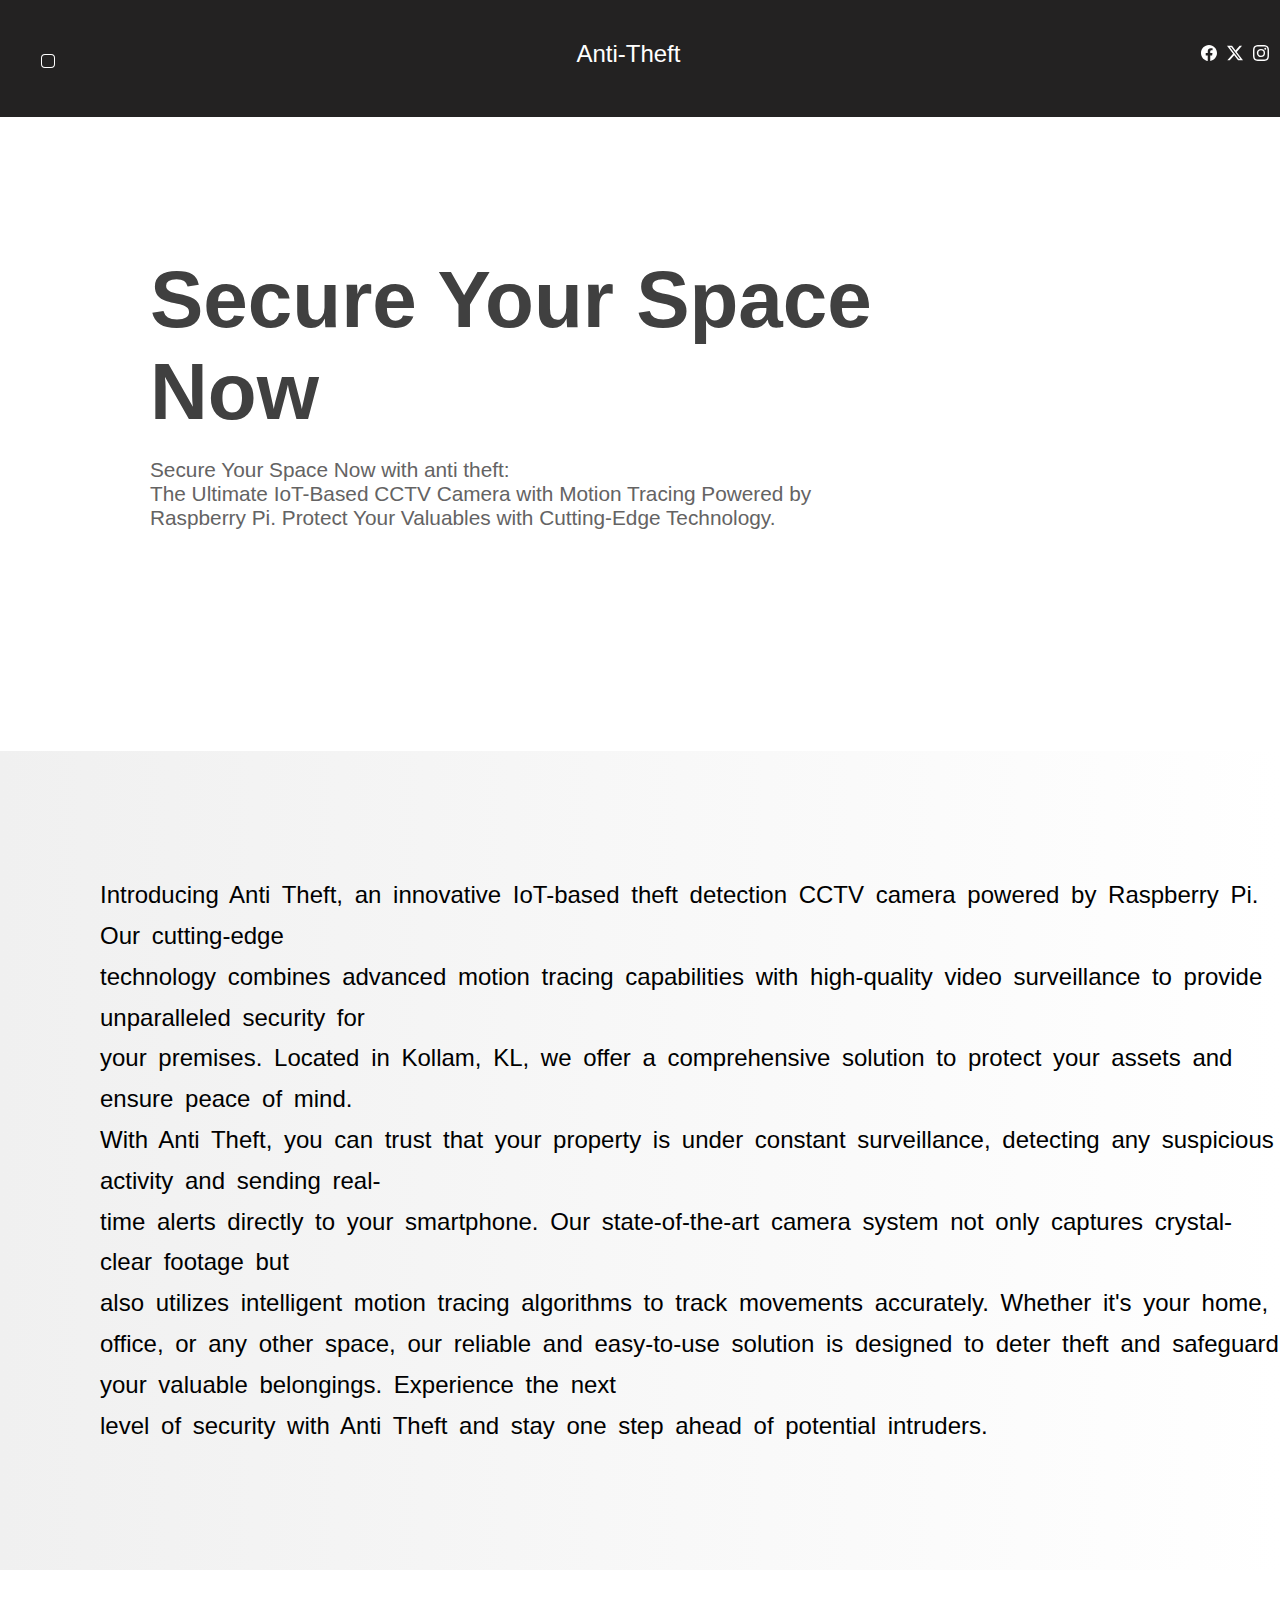
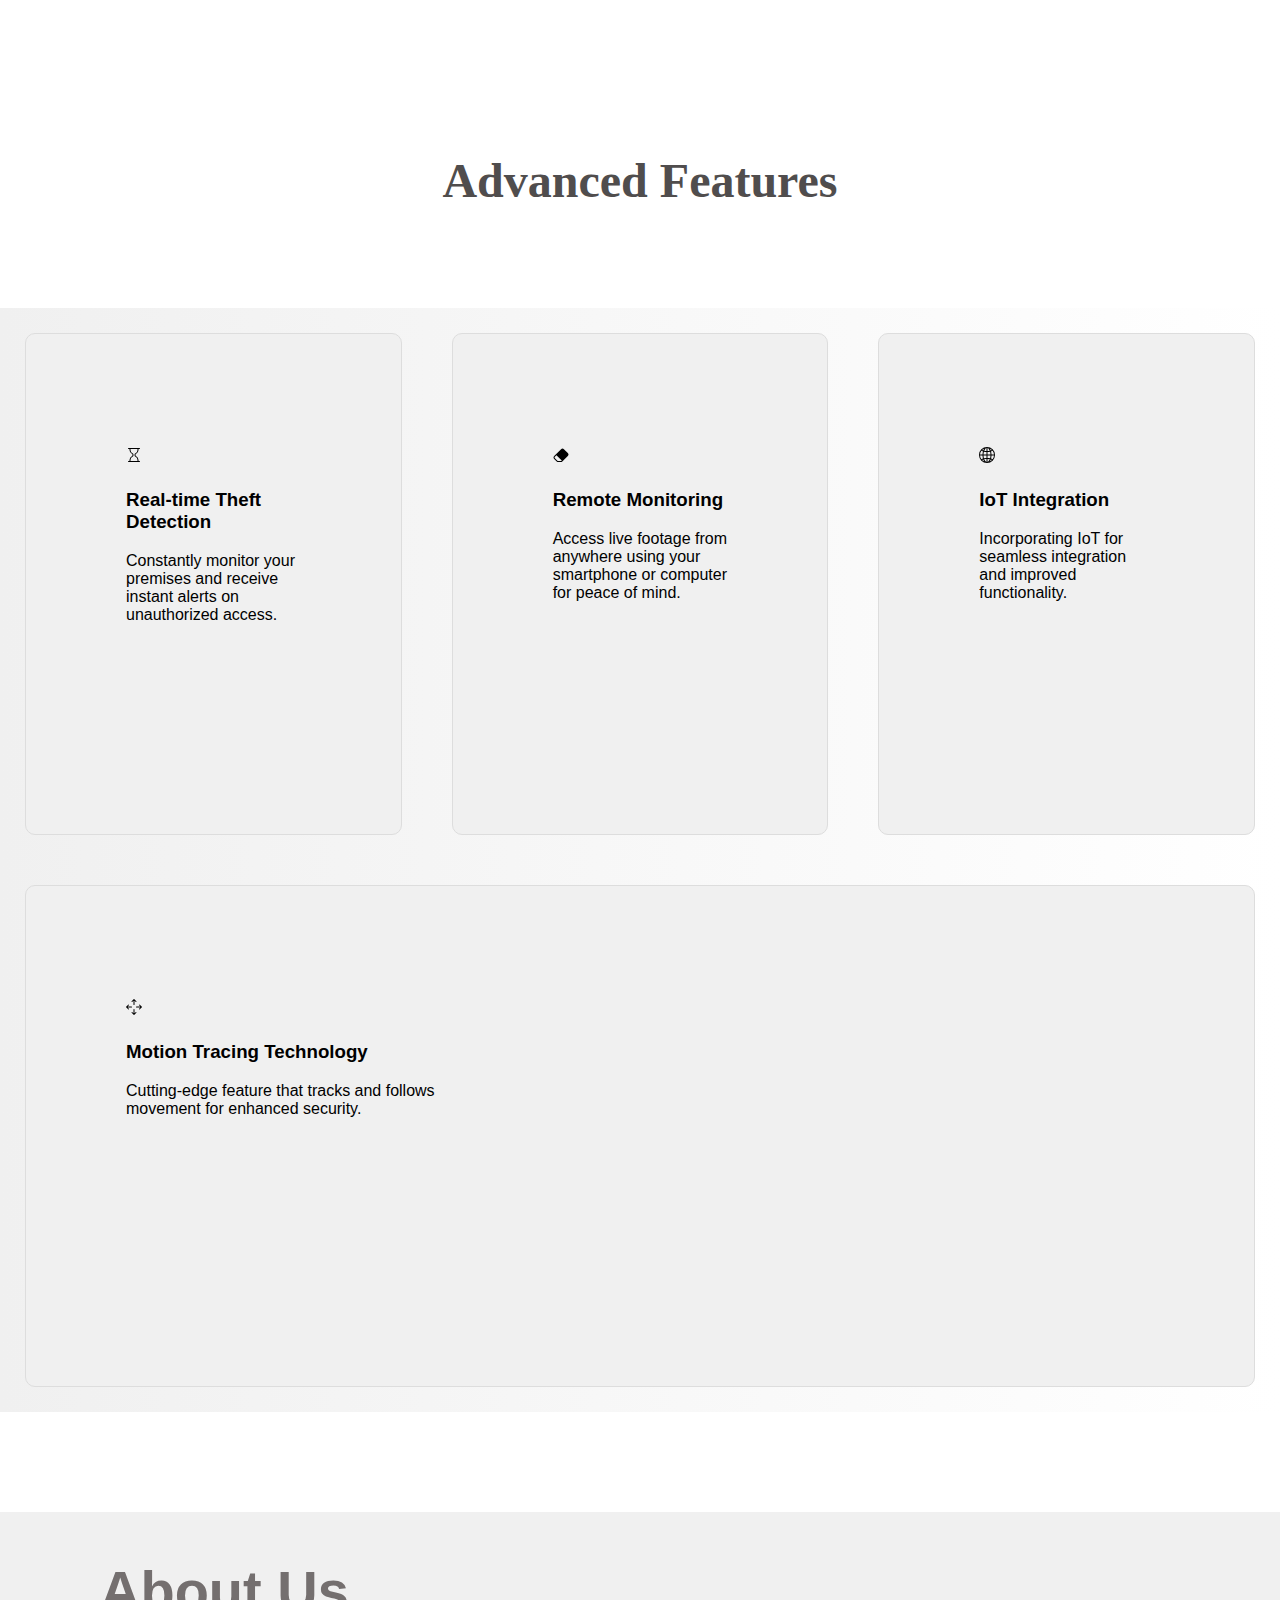
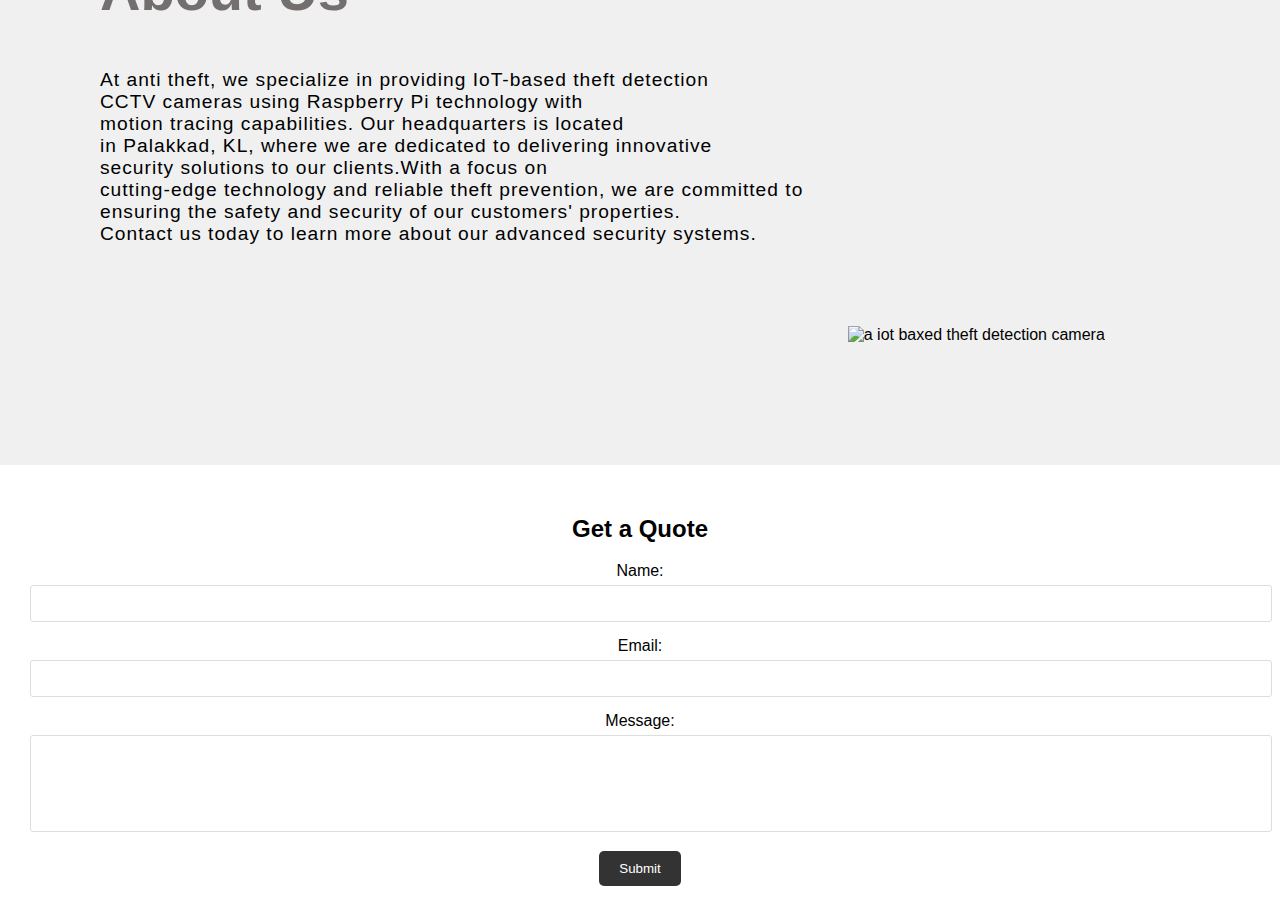
==== index.html @ 596fe7e4 "Add files via upload" ====
<!DOCTYPE html>
<html lang="en">
<head>
  <meta charset="UTF-8">
  <meta name="viewport" content="width=device-width, initial-scale=1.0">
  <title>Anti-Theft</title>
  <link rel="stylesheet" href="style.css">
</head>
<body>
  <header>
    <div class="header-container">
      <a href="/" class="logo"><svg xmlns="http://www.w3.org/2000/svg" width="16" height="16" fill="currentColor" class="bi bi-app" viewBox="0 0 16 16">
        <path d="M11 2a3 3 0 0 1 3 3v6a3 3 0 0 1-3 3H5a3 3 0 0 1-3-3V5a3 3 0 0 1 3-3zM5 1a4 4 0 0 0-4 4v6a4 4 0 0 0 4 4h6a4 4 0 0 0 4-4V5a4 4 0 0 0-4-4z"/>
      </svg></a>
      <div class="header-center">
        <span>Anti-Theft</span>
      </div>
      <div class="social-icons">
        <a href="#"><i class="fa fa-facebook"></i><svg xmlns="http://www.w3.org/2000/svg" width="16" height="16" fill="currentColor" class="bi bi-facebook" viewBox="0 0 16 16">
          <path d="M16 8.049c0-4.446-3.582-8.05-8-8.05C3.58 0-.002 3.603-.002 8.05c0 4.017 2.926 7.347 6.75 7.951v-5.625h-2.03V8.05H6.75V6.275c0-2.017 1.195-3.131 3.022-3.131.876 0 1.791.157 1.791.157v1.98h-1.009c-.993 0-1.303.621-1.303 1.258v1.51h2.218l-.354 2.326H9.25V16c3.824-.604 6.75-3.934 6.75-7.951"/>
        </svg></a>
        <a href="#"><i class="fa fa-twitter"></i><svg xmlns="http://www.w3.org/2000/svg" width="16" height="16" fill="currentColor" class="bi bi-twitter-x" viewBox="0 0 16 16">
          <path d="M12.6.75h2.454l-5.36 6.142L16 15.25h-4.937l-3.867-5.07-4.425 5.07H.316l5.733-6.57L0 .75h5.063l3.495 4.633L12.601.75Zm-.86 13.028h1.36L4.323 2.145H2.865z"/>
        </svg></a>
        <a href="#"><i class="fa fa-instagram"></i><svg xmlns="http://www.w3.org/2000/svg" width="16" height="16" fill="currentColor" class="bi bi-instagram" viewBox="0 0 16 16">
          <path d="M8 0C5.829 0 5.556.01 4.703.048 3.85.088 3.269.222 2.76.42a3.9 3.9 0 0 0-1.417.923A3.9 3.9 0 0 0 .42 2.76C.222 3.268.087 3.85.048 4.7.01 5.555 0 5.827 0 8.001c0 2.172.01 2.444.048 3.297.04.852.174 1.433.372 1.942.205.526.478.972.923 1.417.444.445.89.719 1.416.923.51.198 1.09.333 1.942.372C5.555 15.99 5.827 16 8 16s2.444-.01 3.298-.048c.851-.04 1.434-.174 1.943-.372a3.9 3.9 0 0 0 1.416-.923c.445-.445.718-.891.923-1.417.197-.509.332-1.09.372-1.942C15.99 10.445 16 10.173 16 8s-.01-2.445-.048-3.299c-.04-.851-.175-1.433-.372-1.941a3.9 3.9 0 0 0-.923-1.417A3.9 3.9 0 0 0 13.24.42c-.51-.198-1.092-.333-1.943-.372C10.443.01 10.172 0 7.998 0zm-.717 1.442h.718c2.136 0 2.389.007 3.232.046.78.035 1.204.166 1.486.275.373.145.64.319.92.599s.453.546.598.92c.11.281.24.705.275 1.485.039.843.047 1.096.047 3.231s-.008 2.389-.047 3.232c-.035.78-.166 1.203-.275 1.485a2.5 2.5 0 0 1-.599.919c-.28.28-.546.453-.92.598-.28.11-.704.24-1.485.276-.843.038-1.096.047-3.232.047s-2.39-.009-3.233-.047c-.78-.036-1.203-.166-1.485-.276a2.5 2.5 0 0 1-.92-.598 2.5 2.5 0 0 1-.6-.92c-.109-.281-.24-.705-.275-1.485-.038-.843-.046-1.096-.046-3.233s.008-2.388.046-3.231c.036-.78.166-1.204.276-1.486.145-.373.319-.64.599-.92s.546-.453.92-.598c.282-.11.705-.24 1.485-.276.738-.034 1.024-.044 2.515-.045zm4.988 1.328a.96.96 0 1 0 0 1.92.96.96 0 0 0 0-1.92m-4.27 1.122a4.109 4.109 0 1 0 0 8.217 4.109 4.109 0 0 0 0-8.217m0 1.441a2.667 2.667 0 1 1 0 5.334 2.667 2.667 0 0 1 0-5.334"/>
        </svg></a>
      </div>
    </div>
  </header>
  
  <main>
    <section class="importance">
      <h1 class="mainh1">
        Secure Your Space<br> Now</h1>
      <p>Secure Your Space Now with anti theft:<br> 
        The Ultimate IoT-Based CCTV Camera with Motion Tracing Powered by <br>Raspberry Pi. 
        Protect Your Valuables with Cutting-Edge Technology.</p>
    </section>
    <section class="info">
      <p>Introducing Anti Theft, an innovative IoT-based theft detection CCTV camera powered
        by Raspberry Pi. Our cutting-edge <br>technology combines advanced motion tracing
        capabilities with high-quality video surveillance to provide unparalleled security for <br>
        your premises. Located in Kollam, KL, we offer a comprehensive solution to protect 
        your assets and ensure peace of mind. <br>With Anti Theft, you can trust that your property
        is under constant surveillance, detecting any suspicious activity and sending real-<br>
        time alerts directly to your smartphone. Our state-of-the-art camera system not only
        captures crystal-clear footage but <br> also utilizes intelligent motion tracing algorithms to
        track movements accurately. Whether it's your home, office, or any other space, our 
        reliable and easy-to-use solution is designed to deter theft and safeguard your 
        valuable belongings. Experience the next <br>level of security with Anti Theft and stay one 
        step ahead of potential intruders.
      </p>
    </section>
   <section class="advancedfeatures">
     <h1 class="advancedftr">Advanced Features</h1>
     <section class="features">
          <div class="feature">
            <span class="icon"><svg xmlns="http://www.w3.org/2000/svg" width="16" height="16" fill="currentColor" class="bi bi-hourglass" viewBox="0 0 16 16">
              <path d="M2 1.5a.5.5 0 0 1 .5-.5h11a.5.5 0 0 1 0 1h-1v1a4.5 4.5 0 0 1-2.557 4.06c-.29.139-.443.377-.443.59v.7c0 .213.154.451.443.59A4.5 4.5 0 0 1 12.5 13v1h1a.5.5 0 0 1 0 1h-11a.5.5 0 1 1 0-1h1v-1a4.5 4.5 0 0 1 2.557-4.06c.29-.139.443-.377.443-.59v-.7c0-.213-.154-.451-.443-.59A4.5 4.5 0 0 1 3.5 3V2h-1a.5.5 0 0 1-.5-.5m2.5.5v1a3.5 3.5 0 0 0 1.989 3.158c.533.256 1.011.791 1.011 1.491v.702c0 .7-.478 1.235-1.011 1.491A3.5 3.5 0 0 0 4.5 13v1h7v-1a3.5 3.5 0 0 0-1.989-3.158C8.978 9.586 8.5 9.052 8.5 8.351v-.702c0-.7.478-1.235 1.011-1.491A3.5 3.5 0 0 0 11.5 3V2z"/>
            </svg></span>
            <h3>Real-time Theft Detection</h3>
            <p>Constantly monitor your premises and receive <br>
              instant alerts on unauthorized access.</p>
          </div>
          <div class="feature">
            <span class="icon"><svg xmlns="http://www.w3.org/2000/svg" width="16" height="16" fill="currentColor" class="bi bi-eraser-fill" viewBox="0 0 16 16">
              <path d="M8.086 2.207a2 2 0 0 1 2.828 0l3.879 3.879a2 2 0 0 1 0 2.828l-5.5 5.5A2 2 0 0 1 7.879 15H5.12a2 2 0 0 1-1.414-.586l-2.5-2.5a2 2 0 0 1 0-2.828zm.66 11.34L3.453 8.254 1.914 9.793a1 1 0 0 0 0 1.414l2.5 2.5a1 1 0 0 0 .707.293H7.88a1 1 0 0 0 .707-.293z"/>
            </svg></span>
            <h3>Remote Monitoring</h3>
            <p>Access live footage from anywhere using your <br>
              smartphone or computer for peace of mind.</p>
          </div>
          <div class="feature">
            <span class="icon"><svg xmlns="http://www.w3.org/2000/svg" width="16" height="16" fill="currentColor" class="bi bi-globe2" viewBox="0 0 16 16">
              <path d="M0 8a8 8 0 1 1 16 0A8 8 0 0 1 0 8m7.5-6.923c-.67.204-1.335.82-1.887 1.855q-.215.403-.395.872c.705.157 1.472.257 2.282.287zM4.249 3.539q.214-.577.481-1.078a7 7 0 0 1 .597-.933A7 7 0 0 0 3.051 3.05q.544.277 1.198.49zM3.509 7.5c.036-1.07.188-2.087.436-3.008a9 9 0 0 1-1.565-.667A6.96 6.96 0 0 0 1.018 7.5zm1.4-2.741a12.3 12.3 0 0 0-.4 2.741H7.5V5.091c-.91-.03-1.783-.145-2.591-.332M8.5 5.09V7.5h2.99a12.3 12.3 0 0 0-.399-2.741c-.808.187-1.681.301-2.591.332zM4.51 8.5c.035.987.176 1.914.399 2.741A13.6 13.6 0 0 1 7.5 10.91V8.5zm3.99 0v2.409c.91.03 1.783.145 2.591.332.223-.827.364-1.754.4-2.741zm-3.282 3.696q.18.469.395.872c.552 1.035 1.218 1.65 1.887 1.855V11.91c-.81.03-1.577.13-2.282.287zm.11 2.276a7 7 0 0 1-.598-.933 9 9 0 0 1-.481-1.079 8.4 8.4 0 0 0-1.198.49 7 7 0 0 0 2.276 1.522zm-1.383-2.964A13.4 13.4 0 0 1 3.508 8.5h-2.49a6.96 6.96 0 0 0 1.362 3.675c.47-.258.995-.482 1.565-.667m6.728 2.964a7 7 0 0 0 2.275-1.521 8.4 8.4 0 0 0-1.197-.49 9 9 0 0 1-.481 1.078 7 7 0 0 1-.597.933M8.5 11.909v3.014c.67-.204 1.335-.82 1.887-1.855q.216-.403.395-.872A12.6 12.6 0 0 0 8.5 11.91zm3.555-.401c.57.185 1.095.409 1.565.667A6.96 6.96 0 0 0 14.982 8.5h-2.49a13.4 13.4 0 0 1-.437 3.008M14.982 7.5a6.96 6.96 0 0 0-1.362-3.675c-.47.258-.995.482-1.565.667.248.92.4 1.938.437 3.008zM11.27 2.461q.266.502.482 1.078a8.4 8.4 0 0 0 1.196-.49 7 7 0 0 0-2.275-1.52c.218.283.418.597.597.932m-.488 1.343a8 8 0 0 0-.395-.872C9.835 1.897 9.17 1.282 8.5 1.077V4.09c.81-.03 1.577-.13 2.282-.287z"/>
            </svg></span>
            <h3>IoT Integration</h3>
            <p>Incorporating IoT for seamless integration <br>
              and improved functionality.</p>
          </div>
          <div class="feature">
            <span class="icon"><svg xmlns="http://www.w3.org/2000/svg" width="16" height="16" fill="currentColor" class="bi bi-arrows-move" viewBox="0 0 16 16">
              <path fill-rule="evenodd" d="M7.646.146a.5.5 0 0 1 .708 0l2 2a.5.5 0 0 1-.708.708L8.5 1.707V5.5a.5.5 0 0 1-1 0V1.707L6.354 2.854a.5.5 0 1 1-.708-.708zM8 10a.5.5 0 0 1 .5.5v3.793l1.146-1.147a.5.5 0 0 1 .708.708l-2 2a.5.5 0 0 1-.708 0l-2-2a.5.5 0 0 1 .708-.708L7.5 14.293V10.5A.5.5 0 0 1 8 10M.146 8.354a.5.5 0 0 1 0-.708l2-2a.5.5 0 1 1 .708.708L1.707 7.5H5.5a.5.5 0 0 1 0 1H1.707l1.147 1.146a.5.5 0 0 1-.708.708zM10 8a.5.5 0 0 1 .5-.5h3.793l-1.147-1.146a.5.5 0 0 1 .708-.708l2 2a.5.5 0 0 1 0 .708l-2 2a.5.5 0 0 1-.708-.708L14.293 8.5H10.5A.5.5 0 0 1 10 8"/>
            </svg></span>
            <h3>Motion Tracing Technology</h3>
            <p>Cutting-edge feature that tracks and follows <br>
              movement for enhanced security.</p>
          </div>
      </section>
   </section>
    <section class="location">
      
      <div>
        <h2 class="aboutus">About Us</h2>
      <p class="abtus">At anti theft, we specialize in providing IoT-based theft detection <br> CCTV cameras using Raspberry Pi technology with <br>
        motion tracing capabilities. Our headquarters is located <br>in Palakkad, KL, where we are dedicated to delivering innovative <br>
        security solutions to our clients.With a focus on <br>cutting-edge technology and reliable theft prevention, we are committed to <br>
        ensuring the safety and security of our customers' properties. <br>
        Contact us today to learn more about our advanced security systems.</p>
      </div>
      <div><figure>
        <img src="milosz-klinowski-BW0d0IllW8E-unsplash.jpg" alt="a iot baxed theft detection camera">
      </figure>
      </div>
    </section>
    <section class="contact">
      <h2>Get a Quote</h2>
      <form>
        <div class="form-group">
          <label for="name">Name:</label>
          <input type="text" id="name" name="name" required>
        </div>
        <div class="form-group">
          <label for="email">Email:</label>
          <input type="email" id="email" name="email" required>
        </div>
        <div class="form-group">
          <label for="message">Message:</label>
          <textarea id="message" name="message" rows="5"></textarea>
        </div>
        <button type="submit">Submit</button>
      </form>
    </section>
  </main>
  <script src="main.js"></script>
</body>
</html>
---- style.css ----
/* Global Styles */

body {
    font-family: sans-serif;
    margin: 0;
    padding: 0;
    overflow-y: scroll;
    scroll-behavior: smooth;
  }
  
  /* Header Styles */
  
  header {
    position: fixed;
    
     z-index: 10;
  }
  header {
    width: 96%;
    background-color: #232222;
    color: #fff;
    padding: 40px;
    display: flex;
    justify-content: space-between;
    align-items: center;
  }
  
  .header-container {
    display: flex;
    justify-content: space-between;
    
    width: 100%;
  }
  
  .logo {
    font-size: 2em;
    color: inherit;
    text-decoration: none;
  }
  
  .header-center {
    text-align: center;
    font-size: 1.5em;
  }
  
  .social-icons {
    display: flex;
    gap: 10px;
  }
  
  .social-icons a {
    color: inherit;
    text-decoration: none;
  }
  
  .social-icons i {
    font-size: 1.5em;
  }
  
  /* Include font awesome styles, if not already imported */
  .fa {
    font-family: FontAwesome;
  }
  
  
  
  h1 {
    font-size: 2em;
    margin-bottom: 0;
  }
  h1.mainh1 {
    
    color: rgb(64, 64, 64)
    ;
    font-size: 5em; 
    /* Increases size to 2.5 times the default */
  }
  
  
  /* Section Styles */
  
  main {
    display: flex;
    flex-direction: column;
    min-height: 100vh;
  }
  section.advancedfeatures{
    padding-top: 50px;
      text-align:center;
      padding-bottom: 100px;
  }
  h1.advancedftr{
    padding: 100px;
    font-size: 3em;
    color: #504d4d;
    font-family: 'Roboto Slab', serif;

  }
  
  section.location,.contact,.feature {
    flex: 1;
    background-color: #f0f0f0;
     scroll-snap-align: start;
    height: 100vh; /* Adjust if needed */
  }
  section.contact,.feature{
    text-align: center;
    padding: 30px;
  }
  
  /* Importance Section Styles */
  
  .importance {
    background-color: #fff;
    padding: 200px 200px 200px 150px;
    
    }
  .importance p{
    font-size: 1.3em;
    color: rgb(100, 99, 99);
  }
 
  
  /* Features Section Styles */
  
 .features { 
    display: flex;
    flex-direction: row;
    flex-wrap: wrap;
    justify-content: space-between;
  }
  
  div.feature {
    height: 300px;
    width: calc(22% - 20px); /* Adjust spacing as needed */
    margin: 25px;
    padding: 100px;
    border: 1px solid #ddd;
    border-radius: 10px;
    text-align: left;
    transition: 0.3s;
  }
  

  .feature:hover {
    transform: scale(1.05);
    box-shadow: 0 0 10px rgba(0, 0, 0, 0.2);
  }

  
  .feature .icon {
    font-size: 2em;
    margin-bottom: 10px;
  }
  /* section info */

  .info{
    font-family:  Indie Flower;
    color: #000000;
    padding: 100px 0 100px 100px;
    text-align: left;
    font-size: 1.5em;
    font-family: 'Lato', sans-serif;
    font-weight: 300; /* Light variant */

    word-spacing: 5px;
    
    line-height: 1.7;
  }
  
  /* Location Section Styles */
  
  .location {
    background-color: #eee;
    padding: 100px 30px 100px 100px;
    text-align: left;
    
  }
  /* letter design in location*/
  .aboutus{
    position: relative;
    top: -100px;
    font-size: 3.5em;
    color: #746f6f;
  }
  .abtus{
    position: relative;
    top: -100px;
    letter-spacing: 1px;
    font-size: 1.2em;
    font-family: 'Lato', sans-serif;
    font-weight: 300; /* Light variant */
  }




  .location div{
    display: inline-block;
    
    flex-direction: column;
  }
  .location figure img{
    height: 500px;
    width: 750px;
  }

  
  /* Contact Section Styles */
  
  .contact {
    background-color: #fff;
  }
  
  .form-group {
    margin-bottom: 15px;
  }
  
  label {
    display: block;
    margin-bottom: 5px;
  }
  
  input, textarea {
    width: 100%;
    padding: 10px;
    border: 1px solid #ddd;
    border-radius: 3px;
    resize: none;
  }
  
  button {
    background-color: #333;
    color: #fff;
    padding: 10px 20px;
    border: none;
    border-radius: 5px;
    cursor: pointer;
  }
  
  /* Background Animation (Optional) */
  
  section:nth-child(2) {
    background: linear-gradient(to right, #f0f0f0 0%, #fff 50%, #f0f0f0 100%);
    background-size: 200%;
    animation: moveBackground 10s linear infinite;
  }
  
  @keyframes moveBackground {
    0% { background-position: 0 0; }
    100% { background-position: -200% 0; }
  }
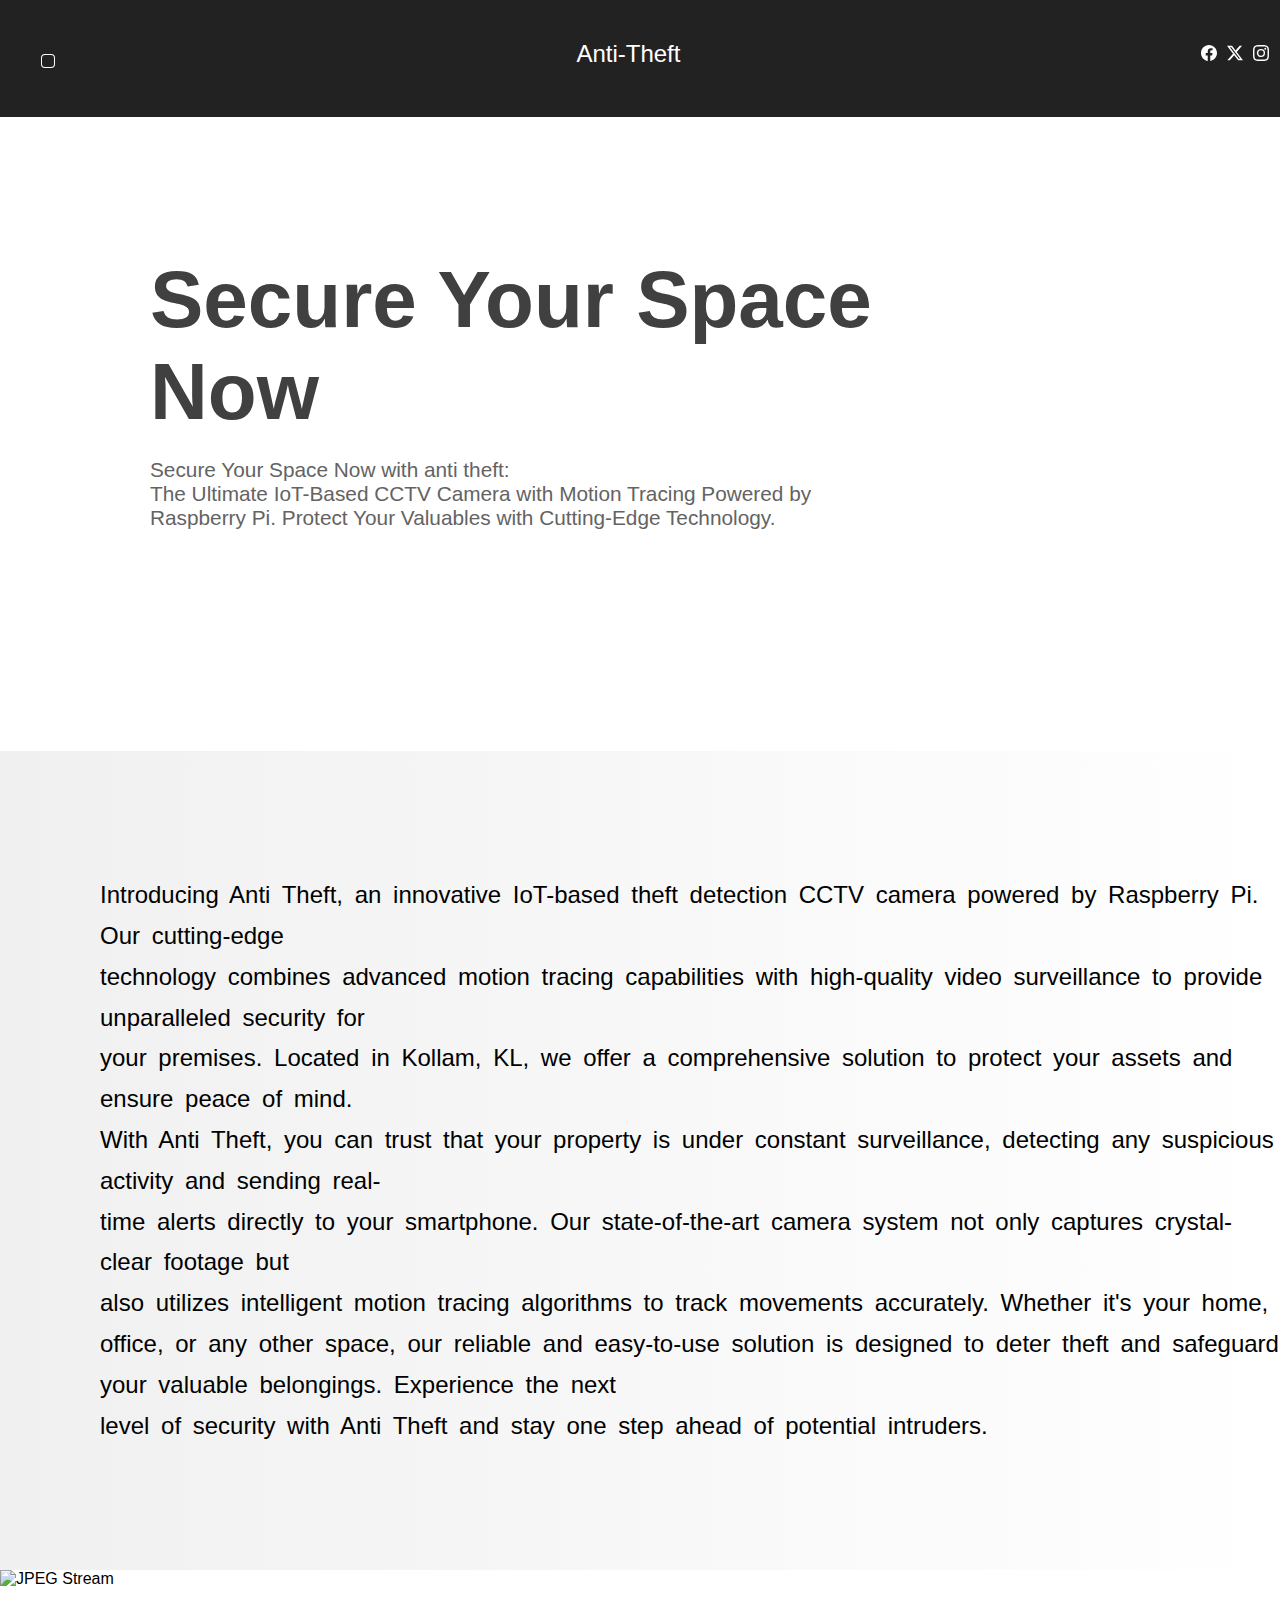
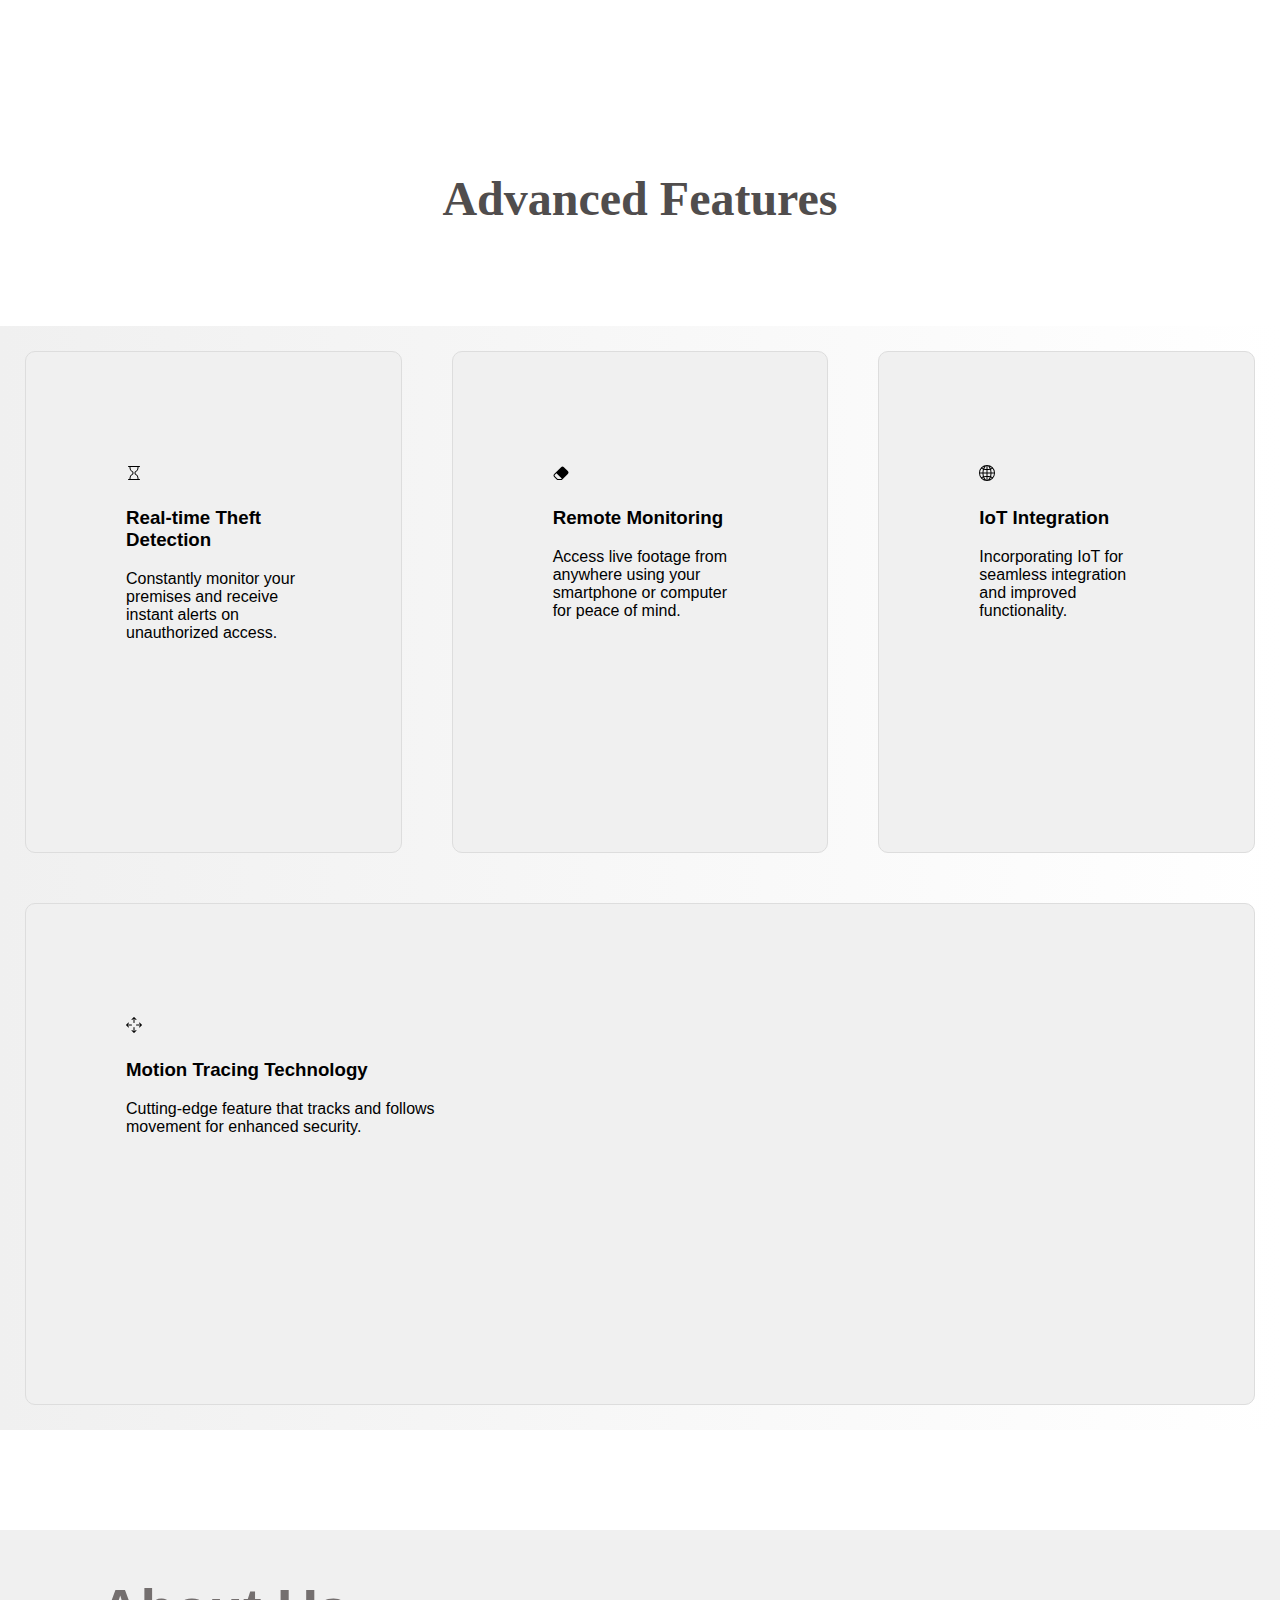
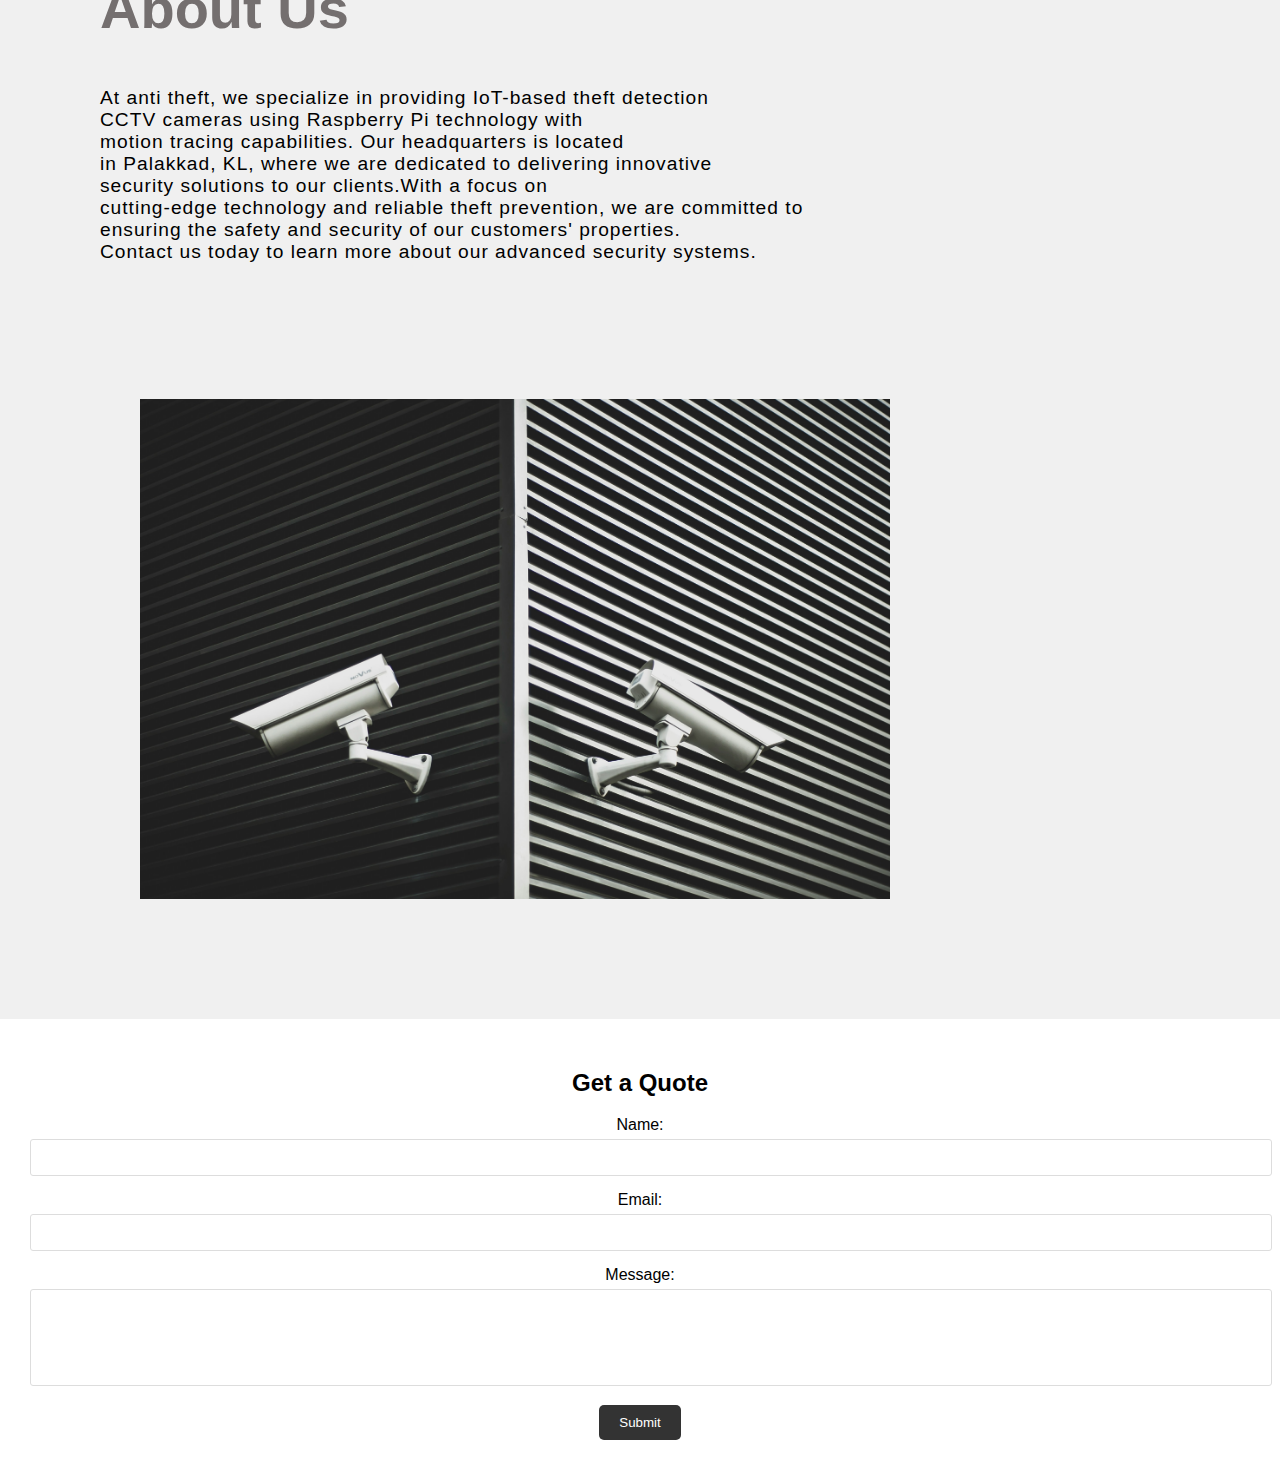
==== commit 9444e948: "Add files via upload" ====
--- a/index.html
+++ b/index.html
@@ -4,7 +4,269 @@
   <meta charset="UTF-8">
   <meta name="viewport" content="width=device-width, initial-scale=1.0">
   <title>Anti-Theft</title>
-  <link rel="stylesheet" href="style.css">
+  <style>
+/* Global Styles */
+
+body {
+    font-family: sans-serif;
+    margin: 0;
+    padding: 0;
+    overflow-y: scroll;
+    scroll-behavior: smooth;
+  }
+  
+  /* Header Styles */
+  
+  header {
+    position: fixed;
+    
+     z-index: 10;
+  }
+  header {
+    width: 96%;
+    background-color: #232222;
+    color: #fff;
+    padding: 40px;
+    display: flex;
+    justify-content: space-between;
+    align-items: center;
+  }
+  
+  .header-container {
+    display: flex;
+    justify-content: space-between;
+    
+    width: 100%;
+  }
+  
+  .logo {
+    font-size: 2em;
+    color: inherit;
+    text-decoration: none;
+  }
+  
+  .header-center {
+    text-align: center;
+    font-size: 1.5em;
+  }
+  
+  .social-icons {
+    display: flex;
+    gap: 10px;
+  }
+  
+  .social-icons a {
+    color: inherit;
+    text-decoration: none;
+  }
+  
+  .social-icons i {
+    font-size: 1.5em;
+  }
+  
+  /* Include font awesome styles, if not already imported */
+  .fa {
+    font-family: FontAwesome;
+  }
+  
+  
+  
+  h1 {
+    font-size: 2em;
+    margin-bottom: 0;
+  }
+  h1.mainh1 {
+    
+    color: rgb(64, 64, 64)
+    ;
+    font-size: 5em; 
+    /* Increases size to 2.5 times the default */
+  }
+  
+  
+  /* Section Styles */
+  
+  main {
+    display: flex;
+    flex-direction: column;
+    min-height: 100vh;
+  }
+  section.advancedfeatures{
+    padding-top: 50px;
+      text-align:center;
+      padding-bottom: 100px;
+  }
+  h1.advancedftr{
+    padding: 100px;
+    font-size: 3em;
+    color: #504d4d;
+    font-family: 'Roboto Slab', serif;
+
+  }
+  
+  section.location,.contact,.feature {
+    flex: 1;
+    background-color: #f0f0f0;
+     scroll-snap-align: start;
+    height: 100vh; /* Adjust if needed */
+  }
+  section.contact,.feature{
+    text-align: center;
+    padding: 30px;
+  }
+  
+  /* Importance Section Styles */
+  
+  .importance {
+    background-color: #fff;
+    padding: 200px 200px 200px 150px;
+    
+    }
+  .importance p{
+    font-size: 1.3em;
+    color: rgb(100, 99, 99);
+  }
+ 
+  
+  /* Features Section Styles */
+  
+ .features { 
+    display: flex;
+    flex-direction: row;
+    flex-wrap: wrap;
+    justify-content: space-between;
+  }
+  
+  div.feature {
+    height: 300px;
+    width: calc(22% - 20px); /* Adjust spacing as needed */
+    margin: 25px;
+    padding: 100px;
+    border: 1px solid #ddd;
+    border-radius: 10px;
+    text-align: left;
+    transition: 0.3s;
+  }
+  
+
+  .feature:hover {
+    transform: scale(1.05);
+    box-shadow: 0 0 10px rgba(0, 0, 0, 0.2);
+  }
+
+  
+  .feature .icon {
+    font-size: 2em;
+    margin-bottom: 10px;
+  }
+  /* section info */
+
+  .info{
+    font-family:  Indie Flower;
+    color: #000000;
+    padding: 100px 0 100px 100px;
+    text-align: left;
+    font-size: 1.5em;
+    font-family: 'Lato', sans-serif;
+    font-weight: 300; /* Light variant */
+
+    word-spacing: 5px;
+    
+    line-height: 1.7;
+  }
+  
+  /* Location Section Styles */
+  
+  .location {
+    background-color: #eee;
+    padding: 100px 30px 100px 100px;
+    text-align: left;
+    
+  }
+  /* letter design in location*/
+  .aboutus{
+    position: relative;
+    top: -100px;
+    font-size: 3.5em;
+    color: #746f6f;
+  }
+  .abtus{
+    position: relative;
+    top: -100px;
+    letter-spacing: 1px;
+    font-size: 1.2em;
+    font-family: 'Lato', sans-serif;
+    font-weight: 300; /* Light variant */
+  }
+
+
+
+
+  .location div{
+    display: inline-block;
+    
+    flex-direction: column;
+  }
+  .location figure img{
+    height: 500px;
+    width: 750px;
+  }
+
+  
+  /* Contact Section Styles */
+  
+  .contact {
+    background-color: #fff;
+  }
+  
+  .form-group {
+    margin-bottom: 15px;
+  }
+  
+  label {
+    display: block;
+    margin-bottom: 5px;
+  }
+  
+  input, textarea {
+    width: 100%;
+    padding: 10px;
+    border: 1px solid #ddd;
+    border-radius: 3px;
+    resize: none;
+  }
+  
+  button {
+    background-color: #333;
+    color: #fff;
+    padding: 10px 20px;
+    border: none;
+    border-radius: 5px;
+    cursor: pointer;
+  }
+  
+  /* Background Animation (Optional) */
+  
+  section:nth-child(2) {
+    background: linear-gradient(to right, #f0f0f0 0%, #fff 50%, #f0f0f0 100%);
+    background-size: 200%;
+    animation: moveBackground 10s linear infinite;
+  }
+  
+  @keyframes moveBackground {
+    0% { background-position: 0 0; }
+    100% { background-position: -200% 0; }
+  }
+  #stream-image {
+            width: 100%;
+            height: 100%;
+            object-fit: contain;
+            display: block;
+        }
+
+  
+  </style>
+ 
 </head>
 <body>
   <header>
@@ -37,6 +299,9 @@
         The Ultimate IoT-Based CCTV Camera with Motion Tracing Powered by <br>Raspberry Pi. 
         Protect Your Valuables with Cutting-Edge Technology.</p>
     </section>
+    
+
+
     <section class="info">
       <p>Introducing Anti Theft, an innovative IoT-based theft detection CCTV camera powered
         by Raspberry Pi. Our cutting-edge <br>technology combines advanced motion tracing
@@ -52,6 +317,10 @@
         step ahead of potential intruders.
       </p>
     </section>
+    <img id="stream-image" src="" alt="JPEG Stream">
+
+
+
    <section class="advancedfeatures">
      <h1 class="advancedftr">Advanced Features</h1>
      <section class="features">
@@ -123,6 +392,25 @@
       </form>
     </section>
   </main>
-  <script src="main.js"></script>
+  <script>
+    var img = document.getElementById('stream-image');
+    var intervalId;
+
+    function updateImage() {
+        img.src = 'stream.jpg?' + new Date().getTime();
+    }
+
+    function startStream() {
+        intervalId = setInterval(updateImage, 200);
+    }
+
+    function stopStream() {
+        clearInterval(intervalId);
+    }
+
+    startStream();
+</script>
+
+  <!--<script src="main.js"></script> --> 
 </body>
 </html>
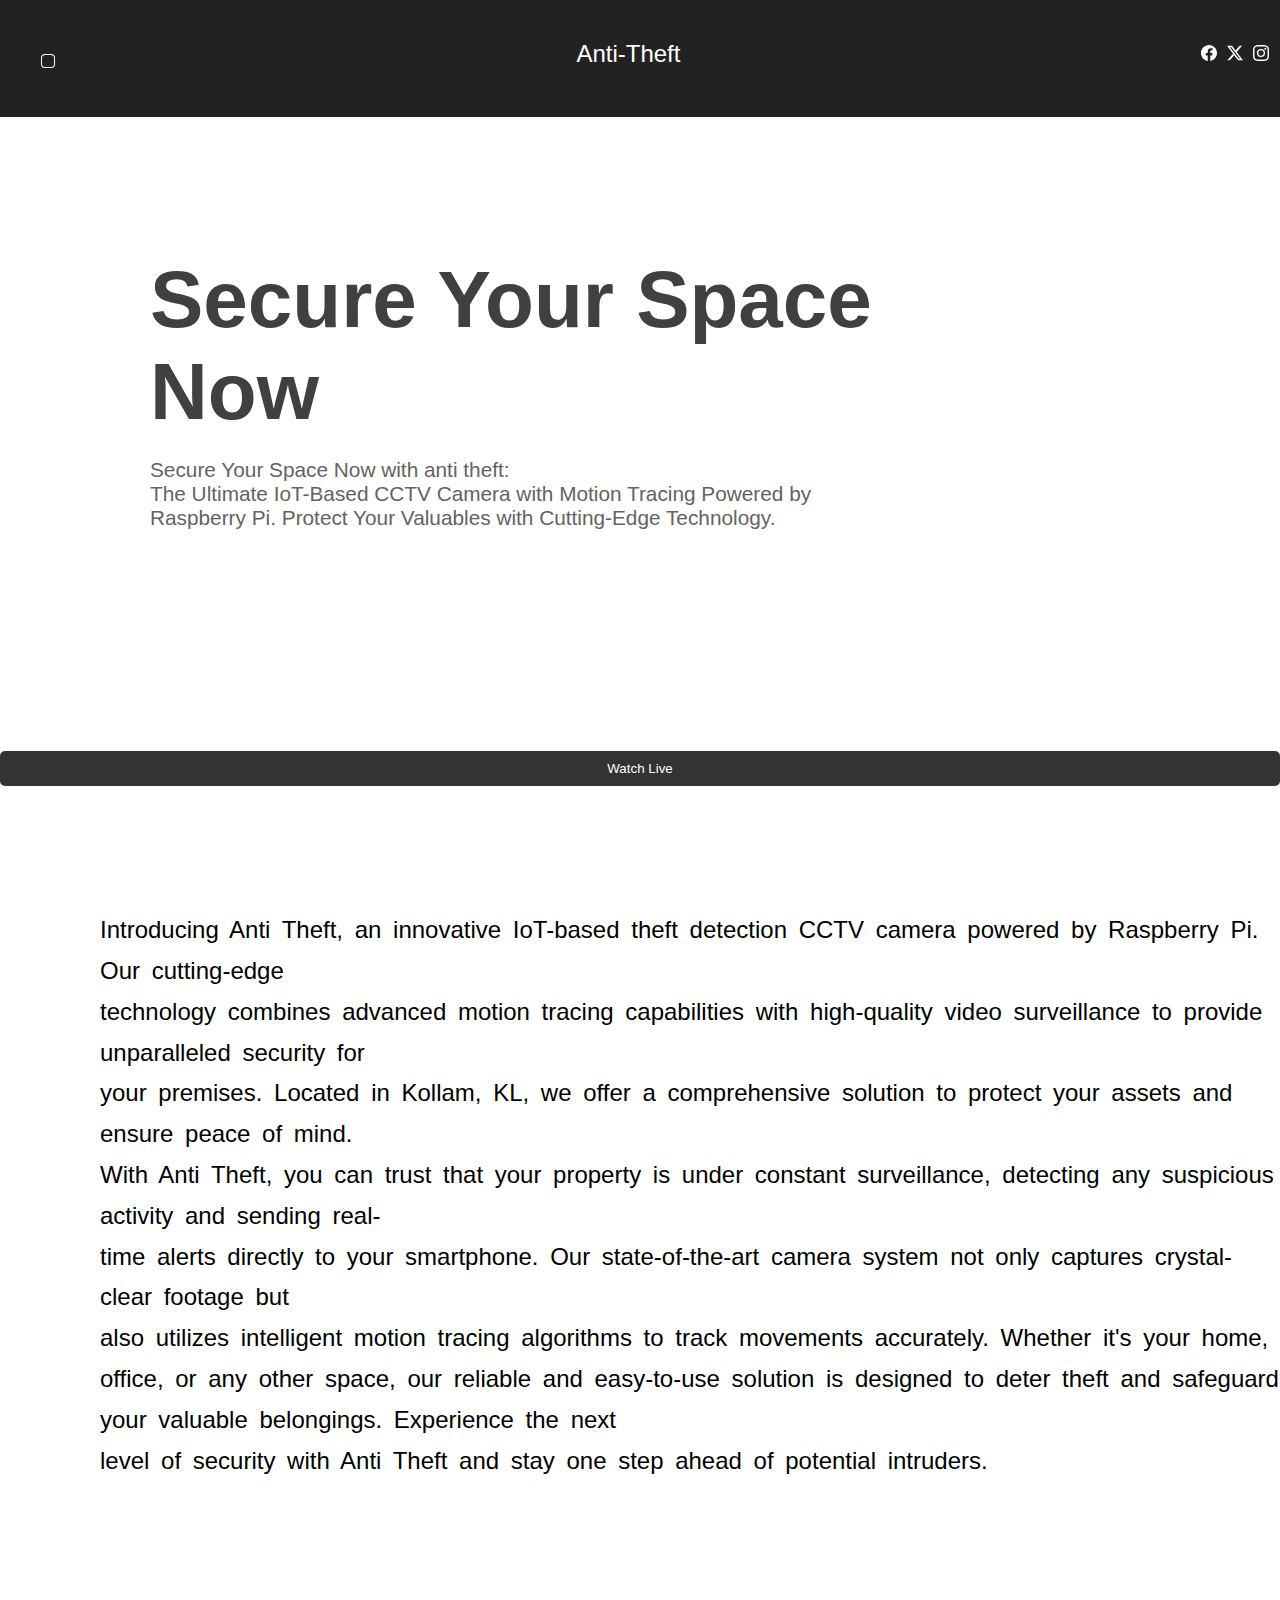
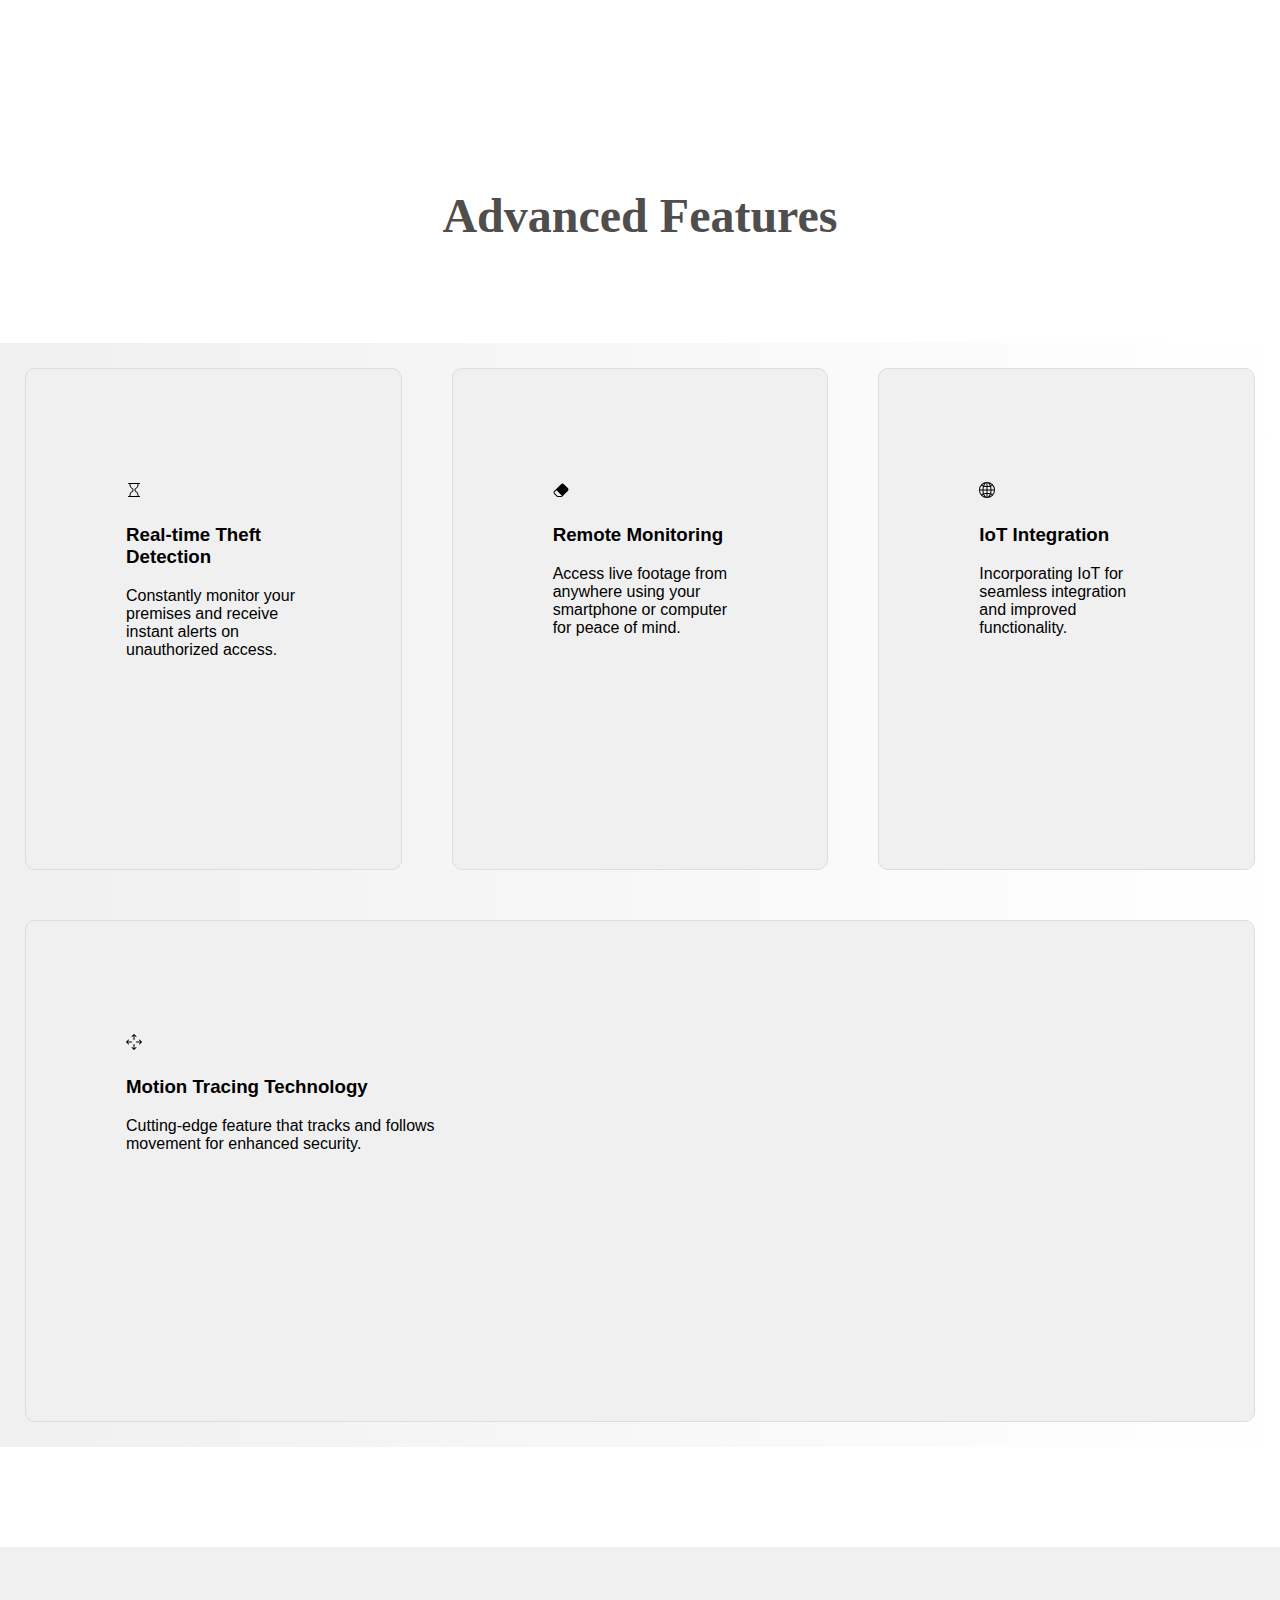
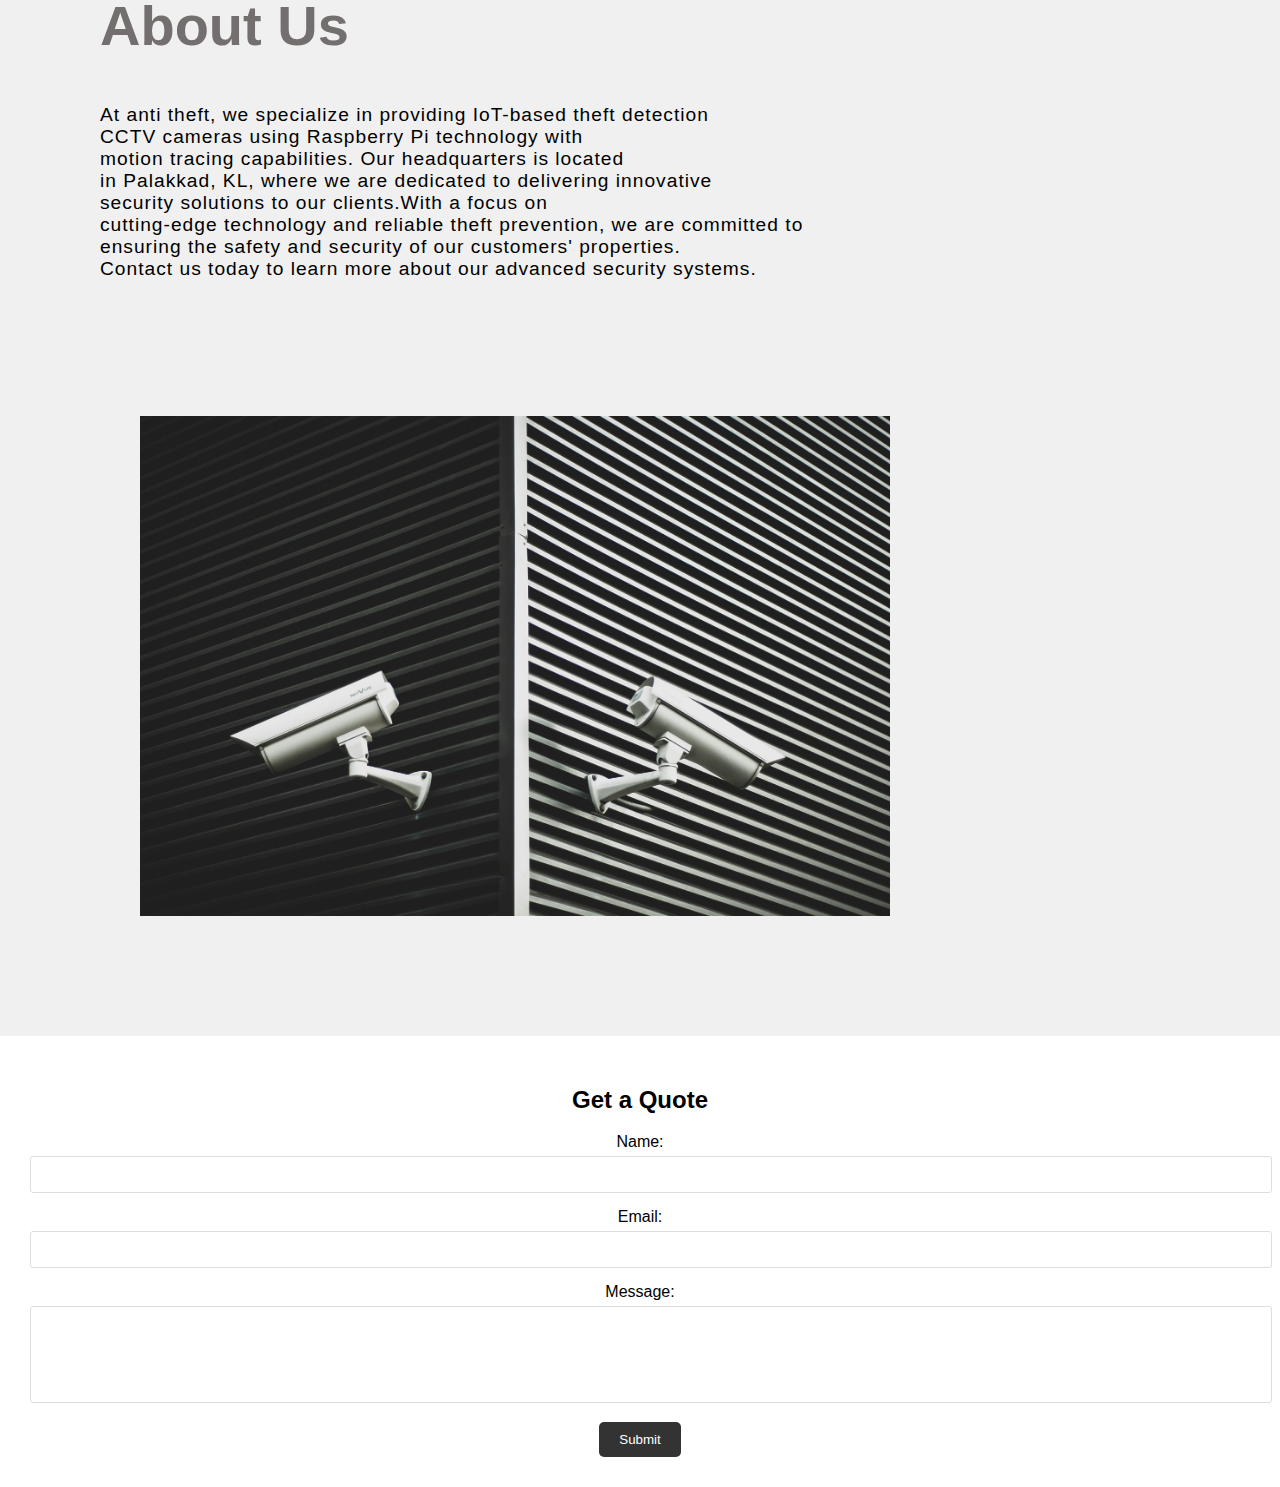
==== commit bec61be2: "Add files via upload" ====
--- a/index.html
+++ b/index.html
@@ -4,269 +4,7 @@
   <meta charset="UTF-8">
   <meta name="viewport" content="width=device-width, initial-scale=1.0">
   <title>Anti-Theft</title>
-  <style>
-/* Global Styles */
-
-body {
-    font-family: sans-serif;
-    margin: 0;
-    padding: 0;
-    overflow-y: scroll;
-    scroll-behavior: smooth;
-  }
-  
-  /* Header Styles */
-  
-  header {
-    position: fixed;
-    
-     z-index: 10;
-  }
-  header {
-    width: 96%;
-    background-color: #232222;
-    color: #fff;
-    padding: 40px;
-    display: flex;
-    justify-content: space-between;
-    align-items: center;
-  }
-  
-  .header-container {
-    display: flex;
-    justify-content: space-between;
-    
-    width: 100%;
-  }
-  
-  .logo {
-    font-size: 2em;
-    color: inherit;
-    text-decoration: none;
-  }
-  
-  .header-center {
-    text-align: center;
-    font-size: 1.5em;
-  }
-  
-  .social-icons {
-    display: flex;
-    gap: 10px;
-  }
-  
-  .social-icons a {
-    color: inherit;
-    text-decoration: none;
-  }
-  
-  .social-icons i {
-    font-size: 1.5em;
-  }
-  
-  /* Include font awesome styles, if not already imported */
-  .fa {
-    font-family: FontAwesome;
-  }
-  
-  
-  
-  h1 {
-    font-size: 2em;
-    margin-bottom: 0;
-  }
-  h1.mainh1 {
-    
-    color: rgb(64, 64, 64)
-    ;
-    font-size: 5em; 
-    /* Increases size to 2.5 times the default */
-  }
-  
-  
-  /* Section Styles */
-  
-  main {
-    display: flex;
-    flex-direction: column;
-    min-height: 100vh;
-  }
-  section.advancedfeatures{
-    padding-top: 50px;
-      text-align:center;
-      padding-bottom: 100px;
-  }
-  h1.advancedftr{
-    padding: 100px;
-    font-size: 3em;
-    color: #504d4d;
-    font-family: 'Roboto Slab', serif;
-
-  }
-  
-  section.location,.contact,.feature {
-    flex: 1;
-    background-color: #f0f0f0;
-     scroll-snap-align: start;
-    height: 100vh; /* Adjust if needed */
-  }
-  section.contact,.feature{
-    text-align: center;
-    padding: 30px;
-  }
-  
-  /* Importance Section Styles */
-  
-  .importance {
-    background-color: #fff;
-    padding: 200px 200px 200px 150px;
-    
-    }
-  .importance p{
-    font-size: 1.3em;
-    color: rgb(100, 99, 99);
-  }
- 
-  
-  /* Features Section Styles */
-  
- .features { 
-    display: flex;
-    flex-direction: row;
-    flex-wrap: wrap;
-    justify-content: space-between;
-  }
-  
-  div.feature {
-    height: 300px;
-    width: calc(22% - 20px); /* Adjust spacing as needed */
-    margin: 25px;
-    padding: 100px;
-    border: 1px solid #ddd;
-    border-radius: 10px;
-    text-align: left;
-    transition: 0.3s;
-  }
-  
-
-  .feature:hover {
-    transform: scale(1.05);
-    box-shadow: 0 0 10px rgba(0, 0, 0, 0.2);
-  }
-
-  
-  .feature .icon {
-    font-size: 2em;
-    margin-bottom: 10px;
-  }
-  /* section info */
-
-  .info{
-    font-family:  Indie Flower;
-    color: #000000;
-    padding: 100px 0 100px 100px;
-    text-align: left;
-    font-size: 1.5em;
-    font-family: 'Lato', sans-serif;
-    font-weight: 300; /* Light variant */
-
-    word-spacing: 5px;
-    
-    line-height: 1.7;
-  }
-  
-  /* Location Section Styles */
-  
-  .location {
-    background-color: #eee;
-    padding: 100px 30px 100px 100px;
-    text-align: left;
-    
-  }
-  /* letter design in location*/
-  .aboutus{
-    position: relative;
-    top: -100px;
-    font-size: 3.5em;
-    color: #746f6f;
-  }
-  .abtus{
-    position: relative;
-    top: -100px;
-    letter-spacing: 1px;
-    font-size: 1.2em;
-    font-family: 'Lato', sans-serif;
-    font-weight: 300; /* Light variant */
-  }
-
-
-
-
-  .location div{
-    display: inline-block;
-    
-    flex-direction: column;
-  }
-  .location figure img{
-    height: 500px;
-    width: 750px;
-  }
-
-  
-  /* Contact Section Styles */
-  
-  .contact {
-    background-color: #fff;
-  }
-  
-  .form-group {
-    margin-bottom: 15px;
-  }
-  
-  label {
-    display: block;
-    margin-bottom: 5px;
-  }
-  
-  input, textarea {
-    width: 100%;
-    padding: 10px;
-    border: 1px solid #ddd;
-    border-radius: 3px;
-    resize: none;
-  }
-  
-  button {
-    background-color: #333;
-    color: #fff;
-    padding: 10px 20px;
-    border: none;
-    border-radius: 5px;
-    cursor: pointer;
-  }
-  
-  /* Background Animation (Optional) */
-  
-  section:nth-child(2) {
-    background: linear-gradient(to right, #f0f0f0 0%, #fff 50%, #f0f0f0 100%);
-    background-size: 200%;
-    animation: moveBackground 10s linear infinite;
-  }
-  
-  @keyframes moveBackground {
-    0% { background-position: 0 0; }
-    100% { background-position: -200% 0; }
-  }
-  #stream-image {
-            width: 100%;
-            height: 100%;
-            object-fit: contain;
-            display: block;
-        }
-
-  
-  </style>
- 
+  <link rel="stylesheet" href="style.css">
 </head>
 <body>
   <header>
@@ -299,7 +37,7 @@
         The Ultimate IoT-Based CCTV Camera with Motion Tracing Powered by <br>Raspberry Pi. 
         Protect Your Valuables with Cutting-Edge Technology.</p>
     </section>
-    
+    <button id="watch-live-btn">Watch Live</button>
 
 
     <section class="info">
@@ -317,10 +55,6 @@
         step ahead of potential intruders.
       </p>
     </section>
-    <img id="stream-image" src="" alt="JPEG Stream">
-
-
-
    <section class="advancedfeatures">
      <h1 class="advancedftr">Advanced Features</h1>
      <section class="features">
@@ -392,25 +126,13 @@
       </form>
     </section>
   </main>
-  <script>
-    var img = document.getElementById('stream-image');
-    var intervalId;
-
-    function updateImage() {
-        img.src = 'stream.jpg?' + new Date().getTime();
-    }
-
-    function startStream() {
-        intervalId = setInterval(updateImage, 200);
-    }
-
-    function stopStream() {
-        clearInterval(intervalId);
-    }
-
-    startStream();
-</script>
-
+    <script>
+      // JavaScript to handle button click event
+      document.getElementById("watch-live-btn").addEventListener("click", function() {
+          // Redirect the user to live.html
+          window.location.href = "server.html";
+      });
+  </script>
   <!--<script src="main.js"></script> --> 
 </body>
 </html>
--- a/style.css
+++ b/style.css
@@ -0,0 +1,254 @@
+/* Global Styles */
+
+body {
+    font-family: sans-serif;
+    margin: 0;
+    padding: 0;
+    overflow-y: scroll;
+    scroll-behavior: smooth;
+  }
+  
+  /* Header Styles */
+  
+  header {
+    position: fixed;
+    
+     z-index: 10;
+  }
+  header {
+    width: 96%;
+    background-color: #232222;
+    color: #fff;
+    padding: 40px;
+    display: flex;
+    justify-content: space-between;
+    align-items: center;
+  }
+  
+  .header-container {
+    display: flex;
+    justify-content: space-between;
+    
+    width: 100%;
+  }
+  
+  .logo {
+    font-size: 2em;
+    color: inherit;
+    text-decoration: none;
+  }
+  
+  .header-center {
+    text-align: center;
+    font-size: 1.5em;
+  }
+  
+  .social-icons {
+    display: flex;
+    gap: 10px;
+  }
+  
+  .social-icons a {
+    color: inherit;
+    text-decoration: none;
+  }
+  
+  .social-icons i {
+    font-size: 1.5em;
+  }
+  
+  /* Include font awesome styles, if not already imported */
+  .fa {
+    font-family: FontAwesome;
+  }
+  
+  
+  
+  h1 {
+    font-size: 2em;
+    margin-bottom: 0;
+  }
+  h1.mainh1 {
+    
+    color: rgb(64, 64, 64)
+    ;
+    font-size: 5em; 
+    /* Increases size to 2.5 times the default */
+  }
+  
+  
+  /* Section Styles */
+  
+  main {
+    display: flex;
+    flex-direction: column;
+    min-height: 100vh;
+  }
+  section.advancedfeatures{
+    padding-top: 50px;
+      text-align:center;
+      padding-bottom: 100px;
+  }
+  h1.advancedftr{
+    padding: 100px;
+    font-size: 3em;
+    color: #504d4d;
+    font-family: 'Roboto Slab', serif;
+
+  }
+  
+  section.location,.contact,.feature {
+    flex: 1;
+    background-color: #f0f0f0;
+     scroll-snap-align: start;
+    height: 100vh; /* Adjust if needed */
+  }
+  section.contact,.feature{
+    text-align: center;
+    padding: 30px;
+  }
+  
+  /* Importance Section Styles */
+  
+  .importance {
+    background-color: #fff;
+    padding: 200px 200px 200px 150px;
+    
+    }
+  .importance p{
+    font-size: 1.3em;
+    color: rgb(100, 99, 99);
+  }
+ 
+  
+  /* Features Section Styles */
+  
+ .features { 
+    display: flex;
+    flex-direction: row;
+    flex-wrap: wrap;
+    justify-content: space-between;
+  }
+  
+  div.feature {
+    height: 300px;
+    width: calc(22% - 20px); /* Adjust spacing as needed */
+    margin: 25px;
+    padding: 100px;
+    border: 1px solid #ddd;
+    border-radius: 10px;
+    text-align: left;
+    transition: 0.3s;
+  }
+  
+
+  .feature:hover {
+    transform: scale(1.05);
+    box-shadow: 0 0 10px rgba(0, 0, 0, 0.2);
+  }
+
+  
+  .feature .icon {
+    font-size: 2em;
+    margin-bottom: 10px;
+  }
+  /* section info */
+
+  .info{
+    font-family:  Indie Flower;
+    color: #000000;
+    padding: 100px 0 100px 100px;
+    text-align: left;
+    font-size: 1.5em;
+    font-family: 'Lato', sans-serif;
+    font-weight: 300; /* Light variant */
+
+    word-spacing: 5px;
+    
+    line-height: 1.7;
+  }
+  
+  /* Location Section Styles */
+  
+  .location {
+    background-color: #eee;
+    padding: 100px 30px 100px 100px;
+    text-align: left;
+    
+  }
+  /* letter design in location*/
+  .aboutus{
+    position: relative;
+    top: -100px;
+    font-size: 3.5em;
+    color: #746f6f;
+  }
+  .abtus{
+    position: relative;
+    top: -100px;
+    letter-spacing: 1px;
+    font-size: 1.2em;
+    font-family: 'Lato', sans-serif;
+    font-weight: 300; /* Light variant */
+  }
+
+
+
+
+  .location div{
+    display: inline-block;
+    
+    flex-direction: column;
+  }
+  .location figure img{
+    height: 500px;
+    width: 750px;
+  }
+
+  
+  /* Contact Section Styles */
+  
+  .contact {
+    background-color: #fff;
+  }
+  
+  .form-group {
+    margin-bottom: 15px;
+  }
+  
+  label {
+    display: block;
+    margin-bottom: 5px;
+  }
+  
+  input, textarea {
+    width: 100%;
+    padding: 10px;
+    border: 1px solid #ddd;
+    border-radius: 3px;
+    resize: none;
+  }
+  
+  button {
+    background-color: #333;
+    color: #fff;
+    padding: 10px 20px;
+    border: none;
+    border-radius: 5px;
+    cursor: pointer;
+  }
+  
+  /* Background Animation (Optional) */
+  
+  section:nth-child(2) {
+    background: linear-gradient(to right, #f0f0f0 0%, #fff 50%, #f0f0f0 100%);
+    background-size: 200%;
+    animation: moveBackground 10s linear infinite;
+  }
+  
+  @keyframes moveBackground {
+    0% { background-position: 0 0; }
+    100% { background-position: -200% 0; }
+  }
+
+  